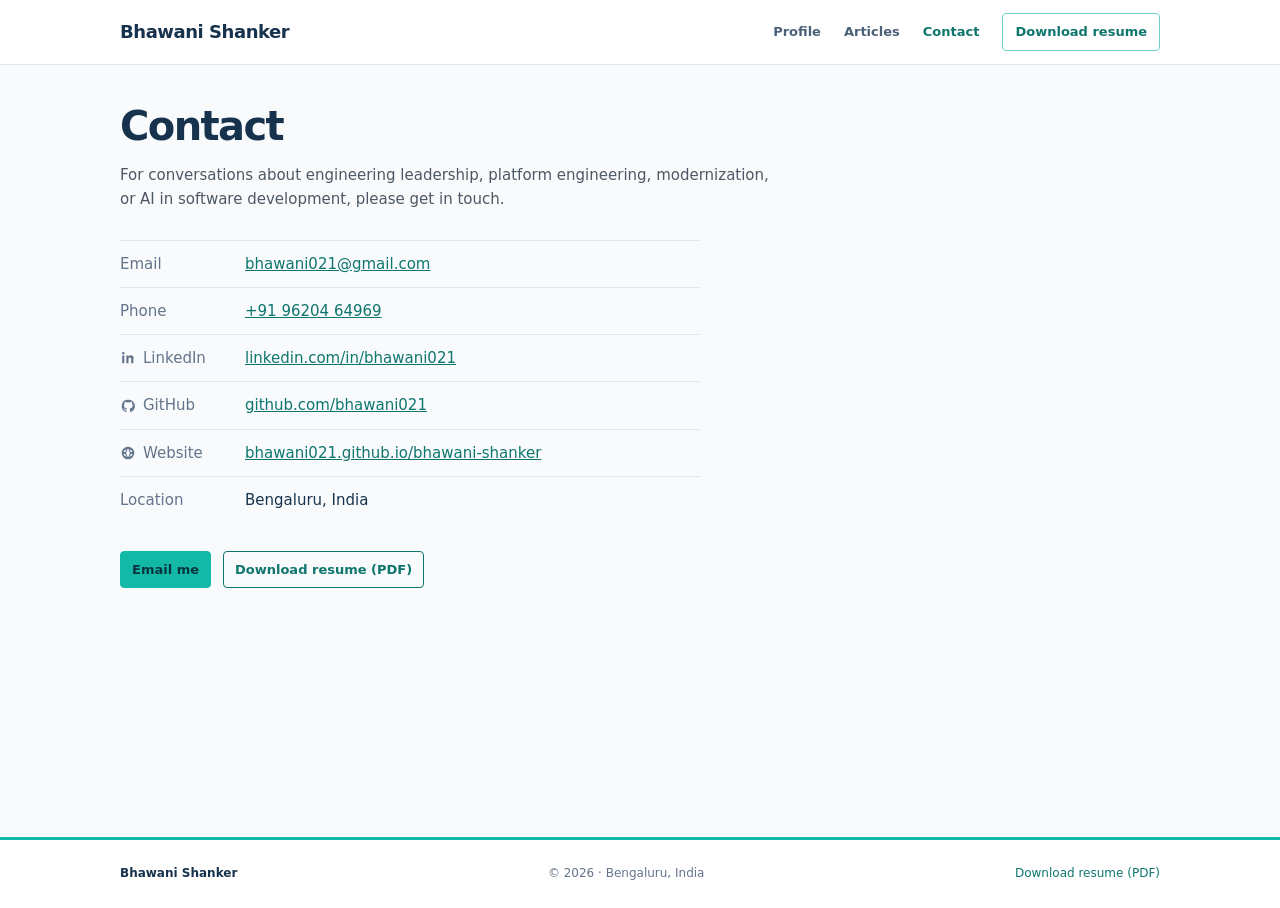
==== contact.html @ 2347bf78 "Website pages" ====
<!DOCTYPE html>
<html lang="en">
<head>
  <meta charset="UTF-8">
  <meta name="viewport" content="width=device-width, initial-scale=1">
  <meta name="description" content="Contact Bhawani Shanker, Director of Software Engineering in Bengaluru, India.">
  <title>Contact | Bhawani Shanker</title>
  <link rel="stylesheet" href="style.css">
</head>
<body>
  <header class="site-header">
    <nav class="nav container" aria-label="Main navigation">
      <a class="brand" href="index.html">Bhawani Shanker</a>
      <button class="menu-toggle" type="button" aria-expanded="false" aria-controls="primary-menu">
        <span class="sr-only">Toggle navigation</span><span></span><span></span><span></span>
      </button>
      <div class="nav-links" id="primary-menu">
        <a href="index.html">Profile</a>
        <a href="articles.html">Articles</a>
        <a class="active" href="contact.html" aria-current="page">Contact</a>
        <a class="resume-link" href="source/Bhawani-Shanker_Engineering-Director_18-Years-Expereince.pdf" download>Download resume</a>
      </div>
    </nav>
  </header>
  <main class="container page-main">
    <h1>Contact</h1>
    <p class="page-intro">For conversations about engineering leadership, platform engineering, modernization, or AI in software development, please get in touch.</p>
    <dl class="contact-list">
      <div><dt>Email</dt><dd><a href="mailto:bhawani021@gmail.com">bhawani021@gmail.com</a></dd></div>
      <div><dt>Phone</dt><dd><a href="tel:+919620464969">+91 96204 64969</a></dd></div>
      <div><dt><svg class="contact-icon" viewBox="0 0 24 24" aria-hidden="true"><path d="M6.5 8.1H3.3V20h3.2V8.1ZM4.9 3A1.9 1.9 0 1 0 5 6.8 1.9 1.9 0 0 0 4.9 3ZM20.7 13.2c0-3.6-1.9-5.3-4.5-5.3-2.1 0-3 1.2-3.5 2v-1.8H9.5V20h3.2v-5.9c0-1.5.3-3 2.2-3 1.9 0 1.9 1.8 1.9 3.1V20H20v-6.8l.7 0Z"/></svg>LinkedIn</dt><dd><a href="https://www.linkedin.com/in/bhawani021" target="_blank" rel="noreferrer">linkedin.com/in/bhawani021</a></dd></div>
      <div><dt><svg class="contact-icon" viewBox="0 0 24 24" aria-hidden="true"><path d="M12 2.5a9.5 9.5 0 0 0-3 18.5c.5.1.7-.2.7-.5v-1.8c-2.8.6-3.4-1.2-3.4-1.2-.5-1.2-1.1-1.5-1.1-1.5-.9-.6.1-.6.1-.6 1 .1 1.6 1.1 1.6 1.1.9 1.5 2.4 1 3 .8.1-.7.4-1 .7-1.3-2.3-.3-4.7-1.1-4.7-5a3.9 3.9 0 0 1 1.1-2.7c-.1-.3-.5-1.3.1-2.7 0 0 .9-.3 2.8 1.1a9.8 9.8 0 0 1 5.1 0c2-1.4 2.8-1.1 2.8-1.1.6 1.4.2 2.4.1 2.7a3.9 3.9 0 0 1 1.1 2.7c0 3.8-2.3 4.7-4.6 5 .4.3.7.9.7 1.8v2.7c0 .3.2.6.7.5A9.5 9.5 0 0 0 12 2.5Z"/></svg>GitHub</dt><dd><a href="https://github.com/bhawani021" target="_blank" rel="noreferrer">github.com/bhawani021</a></dd></div>
      <div><dt><svg class="contact-icon" viewBox="0 0 24 24" aria-hidden="true"><path d="M12 2.5a9.5 9.5 0 1 0 0 19 9.5 9.5 0 0 0 0-19Zm6.9 8h-3.1a15.5 15.5 0 0 0-1.2-4 7.1 7.1 0 0 1 4.3 4Zm-6.9-5.1c.9 1.1 1.7 2.9 2.1 5.1H9.9c.4-2.2 1.2-4 2.1-5.1ZM5.1 13.5h3.1a15.5 15.5 0 0 0 1.2 4 7.1 7.1 0 0 1-4.3-4Zm3.1-3H5.1a7.1 7.1 0 0 1 4.3-4 15.5 15.5 0 0 0-1.2 4Zm3.8 8.1c-.9-1.1-1.7-2.9-2.1-5.1h4.2c-.4 2.2-1.2 4-2.1 5.1Zm2.6-5.1h-5.2a14 14 0 0 1 0-3h5.2a14 14 0 0 1 0 3Zm.1 4a15.5 15.5 0 0 0 1.2-4h3.1a7.1 7.1 0 0 1-4.3 4Z"/></svg>Website</dt><dd><a href="https://bhawani021.github.io/bhawani-shanker/" target="_blank" rel="noreferrer">bhawani021.github.io/bhawani-shanker</a></dd></div>
      <div><dt>Location</dt><dd>Bengaluru, India</dd></div>
    </dl>
    <div class="contact-actions">
      <a class="button" href="mailto:bhawani021@gmail.com?subject=Hello%20Bhawani">Email me</a>
      <a class="button button-secondary" href="source/Bhawani-Shanker_Engineering-Director_18-Years-Expereince.pdf" download>Download resume (PDF)</a>
    </div>
  </main>
  <footer class="site-footer">
    <div class="container footer-inner">
      <span>Bhawani Shanker</span>
      <span>© <span id="current-year">2026</span> · Bengaluru, India</span>
      <a href="source/Bhawani-Shanker_Engineering-Director_18-Years-Expereince.pdf" download>Download resume (PDF)</a>
    </div>
  </footer>
  <script src="script.js"></script>
</body>
</html>
---- style.css ----
:root {
  color-scheme: light;
  --text: #17324d;
  --muted: #64748b;
  --link: #0f766e;
  --line: #dbe5ed;
  --page: #f8fafc;
  --surface: #fff;
  --accent: #14b8a6;
  --ink-soft: #456078;
  font-family: ui-sans-serif, system-ui, -apple-system, BlinkMacSystemFont, "Segoe UI", sans-serif;
  font-synthesis: none;
  text-rendering: optimizeLegibility;
}

* { box-sizing: border-box; }
html { scroll-behavior: smooth; }
body { margin: 0; background: var(--page); color: var(--text); font-size: 15px; line-height: 1.62; }
a { color: var(--link); }
a:hover { color: #193d65; }
button, a { -webkit-tap-highlight-color: transparent; }
button:focus-visible, a:focus-visible { outline: 2px solid var(--accent); outline-offset: 4px; }
.container { width: min(1040px, calc(100% - 40px)); margin-inline: auto; }
.sr-only { position: absolute; width: 1px; height: 1px; padding: 0; margin: -1px; overflow: hidden; clip: rect(0, 0, 0, 0); white-space: nowrap; border: 0; }

.site-header { border-bottom: 1px solid var(--line); background: rgba(255, 255, 255, .97); }
.nav { position: relative; display: flex; min-height: 64px; align-items: center; justify-content: space-between; gap: 24px; }
.brand { color: var(--text); font-size: 18px; font-weight: 750; letter-spacing: -.025em; text-decoration: none; white-space: nowrap; }
.nav-links { display: flex; align-items: center; gap: 23px; }
.nav-links a { color: #4b6178; font-size: 13px; font-weight: 600; text-decoration: none; }
.nav-links a:hover, .nav-links a.active { color: #0f766e; }
.nav-links .resume-link { padding: 7px 12px; border: 1px solid #70cfc5; border-radius: 4px; color: #0f766e; }
.nav-links .resume-link:hover { border-color: var(--accent); color: #0f766e; background: #edfdfb; }
.menu-toggle { display: none; }

h1, h2, h3, h4, p { margin-top: 0; }
h1, h2, h3, h4 { line-height: 1.25; }
h1 { margin-bottom: 7px; font-size: clamp(31px, 5vw, 40px); letter-spacing: -.04em; }
h2 { margin-bottom: 11px; font-size: 22px; letter-spacing: -.025em; }
h3 { margin-bottom: 5px; font-size: 17px; }
h4 { margin: 22px 0 7px; font-size: 15px; }

.profile-intro { display: grid; grid-template-columns: 155px 1fr; gap: 28px; align-items: center; margin-top: 24px; padding: 28px; border: 1px solid var(--line); border-top: 4px solid var(--accent); border-radius: 10px; background: var(--surface); box-shadow: 0 8px 20px rgba(16, 42, 67, .07); }
.profile-photo { width: 155px; height: 170px; border: 2px solid #7ce0d6; border-radius: 50%; object-fit: cover; object-position: center 26%; }
.eyebrow { margin-bottom: 5px; color: #0f766e; font-size: 11px; font-weight: 800; letter-spacing: .08em; text-transform: uppercase; }
.profile-intro h1 { color: var(--text); }
.job-title { margin: 0 0 10px; color: var(--ink-soft); font-size: 17px; font-weight: 600; }
.title-row { display: flex; flex-direction: column; align-items: flex-start; gap: 7px; margin-bottom: 10px; }
.title-row .job-title { margin-bottom: 0; }
.social-icons { display: flex; gap: 8px; }
.social-icons a { display: inline-flex; height: 28px; align-items: center; gap: 6px; padding: 0 9px; border: 1px solid #b9d8d4; border-radius: 4px; color: #174b6b; font-size: 12px; font-weight: 700; text-decoration: none; }
.social-icons a:hover { border-color: var(--accent); background: #edfdfb; color: #0f766e; }
.social-icons svg, .contact-icon { width: 16px; height: 16px; fill: currentColor; }
.intro-copy { max-width: 700px; margin-bottom: 9px; color: var(--ink-soft); }
.profile-intro .contact-links a, .profile-intro .actions > a:not(.button) { color: #0f766e; }
.contact-links { display: flex; flex-wrap: wrap; gap: 8px 17px; margin: 13px 0; font-size: 13px; }
.contact-links a { text-decoration: none; }
.actions { display: flex; flex-wrap: wrap; align-items: center; gap: 14px; margin-top: 11px; font-size: 13px; }
.button { display: inline-block; padding: 7px 11px; border: 1px solid var(--accent); border-radius: 4px; background: var(--accent); color: #073640; font-size: 13px; font-weight: 800; text-decoration: none; }
.button:hover { background: #76e3da; color: #073640; }
.button-secondary { border-color: #0f766e; background: transparent; color: #0f766e; }
.button-secondary:hover { border-color: var(--accent); background: #dcfdf8; color: #0f766e; }
.quick-facts { display: grid; grid-template-columns: repeat(5, 1fr); gap: 10px; margin-top: 18px; padding: 0; }
.quick-facts p { min-height: 91px; margin: 0; padding: 13px; border: 1px solid var(--line); border-top: 3px solid var(--accent); border-radius: 6px; background: var(--surface); color: #4d5d6e; font-size: 12px; line-height: 1.4; }
.quick-facts strong { display: block; margin-bottom: 4px; color: #102a43; font-size: 23px; line-height: 1.1; letter-spacing: -.035em; }

.content-section { padding: 27px 0; border-bottom: 1px solid var(--line); }
.content-section h2 { color: #102a43; }
.content-section > p { max-width: 880px; margin-bottom: 10px; color: var(--ink-soft); }
.content-section > p:last-child { margin-bottom: 0; }
.plain-list { display: grid; gap: 5px; margin: 0; padding-left: 20px; color: var(--ink-soft); }
.plain-list li { padding-left: 2px; }
.plain-list li::marker { color: var(--accent); }
.plain-list strong { color: var(--text); }
.two-column { grid-template-columns: repeat(2, minmax(0, 1fr)); column-gap: 32px; }
.skills-list { margin: 0; }
.skills-list div { display: grid; grid-template-columns: 250px 1fr; gap: 20px; padding: 9px 0; border-top: 1px solid #e3e9f0; }
.skills-list div:first-child { border-top: 0; }
.skills-list dt { color: var(--text); font-weight: 750; }
.skills-list dd { margin: 0; color: var(--ink-soft); }
.experience-section { padding-bottom: 6px; }
.job { padding: 18px 0 21px; border-top: 1px solid #dfe7ee; }
.job-header { display: flex; align-items: flex-start; justify-content: space-between; gap: 20px; margin-bottom: 11px; }
.job-header h3 { margin: 0; }
.job-meta { margin: 3px 0 0; color: var(--muted); font-size: 13px; }
.job-role { margin: 0; text-align: right; font-size: 13px; font-weight: 600; }
.job-role span { color: var(--muted); font-size: 12px; font-weight: 400; }
.career-progression { margin: 11px 0; padding: 8px 10px; border-left: 3px solid var(--accent); background: #edf6fe; color: #435562; font-size: 12px; }
.job .plain-list { gap: 6px; font-size: 13px; }
.education-entry { display: flex; flex-wrap: wrap; justify-content: space-between; gap: 5px 16px; padding: 8px 0; border-top: 1px solid #edf0f2; }
.education-entry span { color: var(--muted); }
.subheading { margin-top: 16px; }

.page-main { min-height: calc(100vh - 128px); padding-top: 36px; padding-bottom: 48px; }
.page-main > h1 { margin-bottom: 12px; }
.page-intro { max-width: 650px; margin-bottom: 28px; color: #4d5864; }
.article-list { margin: 20px 0 0; padding: 0; list-style: none; }
.article-list li { display: flex; flex-direction: column-reverse; gap: 3px; padding: 17px 0; border-top: 1px solid var(--line); }
.article-list li:last-child { border-bottom: 1px solid var(--line); }
.article-list time, .article-date { color: var(--muted); font-size: 12px; }
.article-list a { width: fit-content; color: var(--text); font-size: 18px; font-weight: 600; text-decoration: none; }
.article-list a:hover { color: var(--link); text-decoration: underline; }
.article-page { max-width: 790px; }
.back-link { display: inline-block; margin-bottom: 24px; font-size: 13px; text-decoration: none; }
.article-page h1 { max-width: 740px; margin-bottom: 12px; font-size: clamp(30px, 5vw, 39px); }
.article-date { margin-bottom: 19px; }
.article-lede { color: #4d5864; font-size: 17px; }
.article-page article h2 { margin-top: 27px; margin-bottom: 8px; font-size: 20px; }
.article-page article p:not(.article-date) { color: #46515e; }
.share-actions { display: flex; flex-wrap: wrap; align-items: center; gap: 10px; margin-top: 28px; padding-top: 18px; border-top: 1px solid var(--line); color: var(--muted); font-size: 13px; }
.share-actions a { display: inline-flex; align-items: center; gap: 7px; padding: 7px 10px; border: 1px solid #b9d8d4; border-radius: 4px; color: #0f766e; font-weight: 700; text-decoration: none; }
.share-actions a:hover { border-color: var(--accent); background: #edfdfb; }
.share-actions svg { width: 16px; height: 16px; fill: currentColor; }
.contact-list { max-width: 580px; margin: 25px 0; }
.contact-list div { display: grid; grid-template-columns: 110px 1fr; gap: 15px; padding: 11px 0; border-top: 1px solid var(--line); }
.contact-list dt { color: var(--muted); }
.contact-list dt { display: flex; align-items: center; gap: 7px; }
.contact-list dd { margin: 0; }
.contact-actions { display: flex; flex-wrap: wrap; gap: 12px; margin-top: 28px; }

.site-footer { border-top: 3px solid var(--accent); background: #fff; }
.footer-inner { display: flex; min-height: 68px; align-items: center; justify-content: space-between; gap: 14px; color: var(--muted); font-size: 12px; }
.footer-inner > span:first-child { color: var(--text); font-weight: 600; }
.footer-inner a { color: #0f766e; text-decoration: none; }

@media (max-width: 700px) {
  .container { width: min(100% - 32px, 540px); }
  .nav { min-height: 62px; }
  .menu-toggle { display: grid; gap: 5px; padding: 9px 5px; border: 0; background: transparent; }
  .menu-toggle span:not(.sr-only) { display: block; width: 21px; height: 2px; background: var(--text); }
  .nav-links { position: absolute; z-index: 2; top: 61px; right: 0; left: 0; display: none; align-items: stretch; gap: 0; padding: 6px 16px 14px; border: 1px solid var(--line); border-top: 0; background: #fff; }
  .nav-links.open { display: flex; flex-direction: column; }
  .nav-links a { padding: 10px 0; }
  .nav-links .resume-link { margin-top: 5px; padding: 7px 10px; text-align: center; }
  .profile-intro { grid-template-columns: 115px 1fr; gap: 18px; margin-top: 24px; padding: 24px; align-items: start; }
  .profile-photo { width: 115px; height: 130px; }
  .profile-intro h1 { font-size: 30px; }
  .job-title { font-size: 16px; }
  .intro-copy { font-size: 14px; }
  .contact-links { gap: 6px 13px; font-size: 12px; }
  .quick-facts { grid-template-columns: repeat(2, 1fr); gap: 10px; margin-top: 14px; padding: 0; }
  .quick-facts p { min-height: 88px; padding: 12px; }
  .skills-list div { grid-template-columns: 1fr; gap: 1px; }
  .two-column { grid-template-columns: 1fr; }
  .page-main { padding-top: 36px; }
  .footer-inner { flex-wrap: wrap; justify-content: flex-start; padding-top: 13px; padding-bottom: 13px; }
  .footer-inner > span:nth-child(2) { margin-left: auto; }
  .footer-inner > a { width: 100%; }
}

@media (max-width: 430px) {
  .profile-intro { grid-template-columns: 1fr; }
  .profile-photo { width: 112px; height: 120px; }
  .profile-intro h1 { font-size: 30px; }
  .quick-facts { grid-template-columns: 1fr; }
  .job-header { flex-direction: column; gap: 5px; }
  .job-role { text-align: left; }
  .contact-list div { grid-template-columns: 85px 1fr; }
  .footer-inner > span:nth-child(2) { margin-left: 0; }
}

@media (prefers-reduced-motion: reduce) {
  html { scroll-behavior: auto; }
}
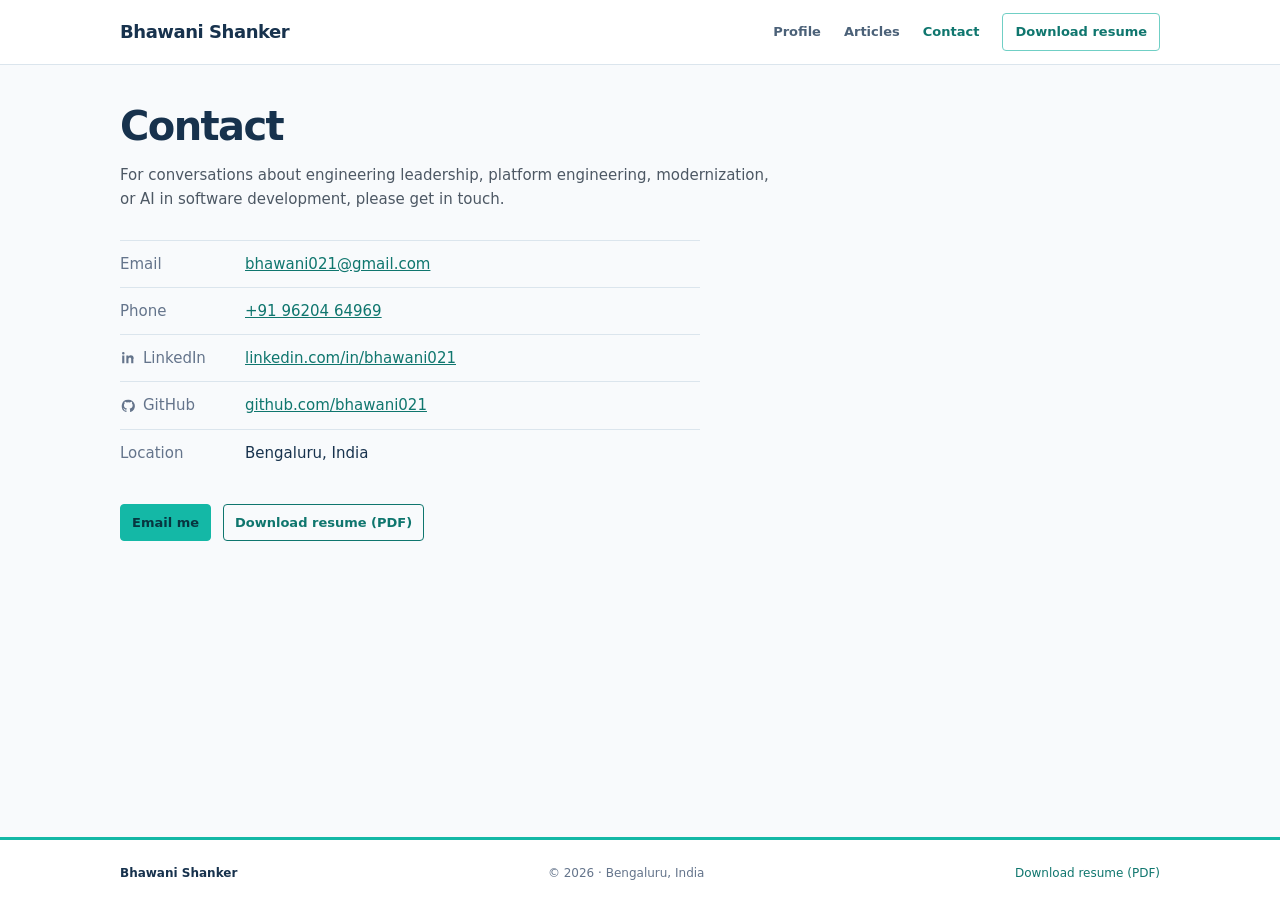
==== commit bc7e1018: "Remove Website link" ====
--- a/contact.html
+++ b/contact.html
@@ -30,7 +30,6 @@
       <div><dt>Phone</dt><dd><a href="tel:+919620464969">+91 96204 64969</a></dd></div>
       <div><dt><svg class="contact-icon" viewBox="0 0 24 24" aria-hidden="true"><path d="M6.5 8.1H3.3V20h3.2V8.1ZM4.9 3A1.9 1.9 0 1 0 5 6.8 1.9 1.9 0 0 0 4.9 3ZM20.7 13.2c0-3.6-1.9-5.3-4.5-5.3-2.1 0-3 1.2-3.5 2v-1.8H9.5V20h3.2v-5.9c0-1.5.3-3 2.2-3 1.9 0 1.9 1.8 1.9 3.1V20H20v-6.8l.7 0Z"/></svg>LinkedIn</dt><dd><a href="https://www.linkedin.com/in/bhawani021" target="_blank" rel="noreferrer">linkedin.com/in/bhawani021</a></dd></div>
       <div><dt><svg class="contact-icon" viewBox="0 0 24 24" aria-hidden="true"><path d="M12 2.5a9.5 9.5 0 0 0-3 18.5c.5.1.7-.2.7-.5v-1.8c-2.8.6-3.4-1.2-3.4-1.2-.5-1.2-1.1-1.5-1.1-1.5-.9-.6.1-.6.1-.6 1 .1 1.6 1.1 1.6 1.1.9 1.5 2.4 1 3 .8.1-.7.4-1 .7-1.3-2.3-.3-4.7-1.1-4.7-5a3.9 3.9 0 0 1 1.1-2.7c-.1-.3-.5-1.3.1-2.7 0 0 .9-.3 2.8 1.1a9.8 9.8 0 0 1 5.1 0c2-1.4 2.8-1.1 2.8-1.1.6 1.4.2 2.4.1 2.7a3.9 3.9 0 0 1 1.1 2.7c0 3.8-2.3 4.7-4.6 5 .4.3.7.9.7 1.8v2.7c0 .3.2.6.7.5A9.5 9.5 0 0 0 12 2.5Z"/></svg>GitHub</dt><dd><a href="https://github.com/bhawani021" target="_blank" rel="noreferrer">github.com/bhawani021</a></dd></div>
-      <div><dt><svg class="contact-icon" viewBox="0 0 24 24" aria-hidden="true"><path d="M12 2.5a9.5 9.5 0 1 0 0 19 9.5 9.5 0 0 0 0-19Zm6.9 8h-3.1a15.5 15.5 0 0 0-1.2-4 7.1 7.1 0 0 1 4.3 4Zm-6.9-5.1c.9 1.1 1.7 2.9 2.1 5.1H9.9c.4-2.2 1.2-4 2.1-5.1ZM5.1 13.5h3.1a15.5 15.5 0 0 0 1.2 4 7.1 7.1 0 0 1-4.3-4Zm3.1-3H5.1a7.1 7.1 0 0 1 4.3-4 15.5 15.5 0 0 0-1.2 4Zm3.8 8.1c-.9-1.1-1.7-2.9-2.1-5.1h4.2c-.4 2.2-1.2 4-2.1 5.1Zm2.6-5.1h-5.2a14 14 0 0 1 0-3h5.2a14 14 0 0 1 0 3Zm.1 4a15.5 15.5 0 0 0 1.2-4h3.1a7.1 7.1 0 0 1-4.3 4Z"/></svg>Website</dt><dd><a href="https://bhawani021.github.io/bhawani-shanker/" target="_blank" rel="noreferrer">bhawani021.github.io/bhawani-shanker</a></dd></div>
       <div><dt>Location</dt><dd>Bengaluru, India</dd></div>
     </dl>
     <div class="contact-actions">
